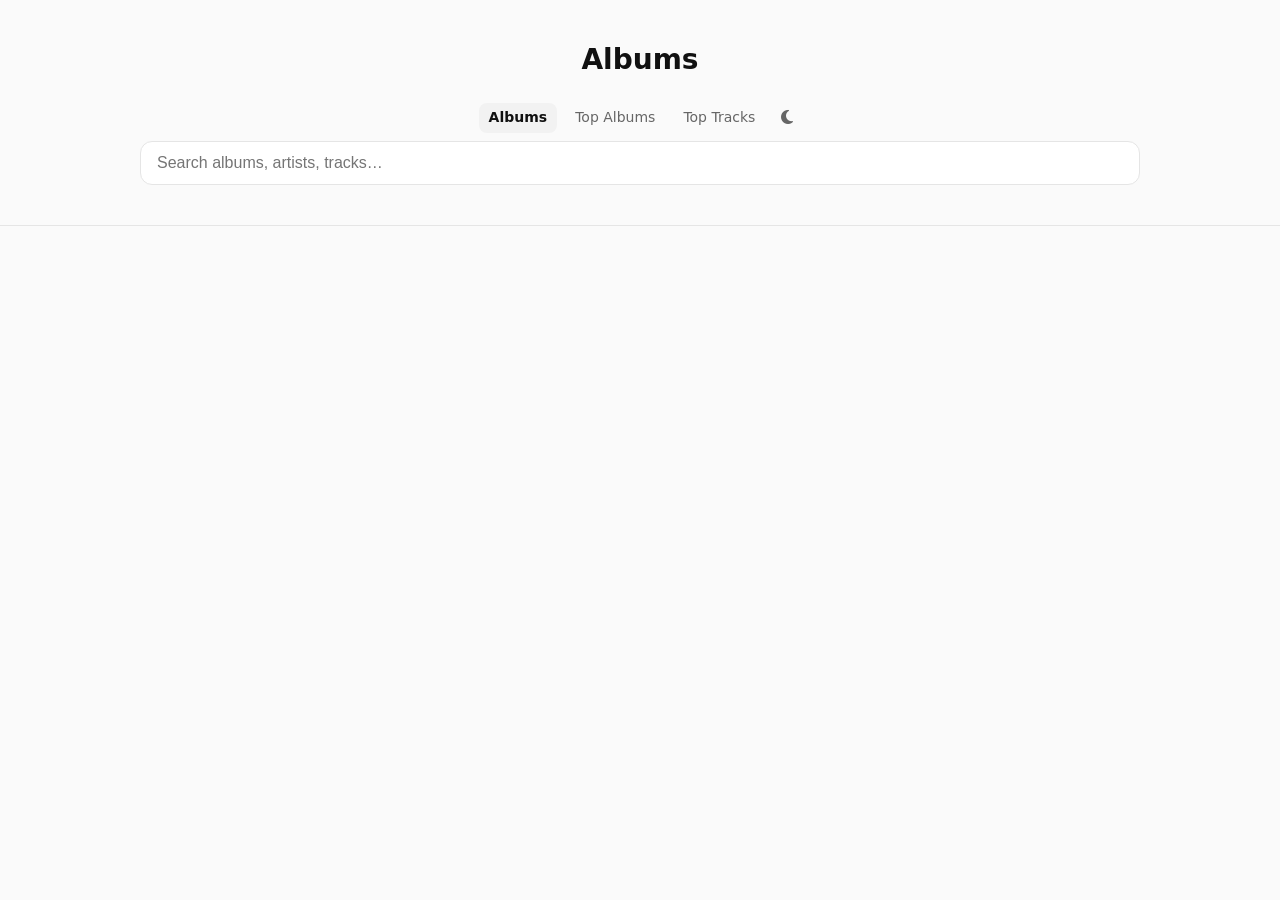
==== index.html @ 636d483b "yas" ====
<!DOCTYPE html>
<html>

<head>
    <title>Playr</title>
    <meta name="viewport" content="width=device-width, initial-scale=1">
    <link rel="stylesheet" href="css/style.css">
    <link rel="stylesheet" href="https://cdnjs.cloudflare.com/ajax/libs/font-awesome/6.5.0/css/all.min.css">
</head>

<body>

    <header>
        <h1><a href="index.html">Albums</a></h1>
        <nav class="header-nav">
            <a class="active" href="index.html">Albums</a>
            <a href="top-albums.html">Top Albums</a>
            <a href="top-tracks.html">Top Tracks</a>
            <button id="theme-toggle" class="theme-toggle" title="Toggle dark mode">
      <i class="fa-solid fa-moon"></i>
    </button>
        </nav>
        <input id="search" class="search-bar" type="search" placeholder="Search albums, artists, tracks…" />
    </header>

    <main id="album-grid"></main>

    <!-- Custom Dialog Modal -->
    <div id="dialog-modal" class="dialog-modal hidden">
        <div class="dialog-backdrop"></div>
        <div class="dialog-box">
            <h3 id="dialog-title"></h3>
            <p id="dialog-message"></p>
            <div class="dialog-buttons">
                <button id="dialog-cancel" class="dialog-btn cancel">Cancel</button>
                <button id="dialog-confirm" class="dialog-btn confirm">Confirm</button>
            </div>
        </div>
    </div>

    <script src="js/music-api.js"></script>
    <script src="js/app.js"></script>
</body>

</html>
---- css/style.css ----
* {
    transition: background-color .25s cubic-bezier(0.25, 0.46, 0.45, 0.94), color .25s ease, border-color .25s ease, transform .15s ease, box-shadow .15s ease;
}

:root {
    --bg: #fafafa;
    --card: #ffffff;
    --text: #111111;
    --muted: #666666;
    --border: #e5e5e5;
    --accent: #f5c518;
    --shadow: rgba(0, 0, 0, .08);
    --hover: #f2f2f2;
}

body.dark {
    --bg: #0f0f0f;
    --card: #161616;
    --text: #f5f5f5;
    --muted: #aaaaaa;
    --border: #2a2a2a;
    --shadow: rgba(0, 0, 0, .4);
    --hover: #222222;
}

body {
    background: var(--bg);
    color: var(--text);
}

body {
    font-family: Inter, system-ui, sans-serif;
    margin: 0;
    opacity: 0;
    transform: scale(0.985);
    transition: opacity 0.25s ease, transform 0.25s ease;
}

body.page-enter {
    opacity: 1;
    transform: scale(1);
}

body.page-exit {
    opacity: 0;
    transform: scale(0.98);
}

header {
    text-align: center;
    padding: 24px;
    border-bottom: 1px solid var(--border);
    display: flex;
    flex-direction: column;
    align-items: center;
    gap: 8px;
}

header h1 a {
    color: inherit;
    text-decoration: none;
}

.header-nav {
    display: flex;
    gap: 8px;
}

.header-nav a {
    color: var(--muted);
    text-decoration: none;
    padding: 6px 10px;
    border-radius: 8px;
    font-size: 14px;
}

.header-nav a.active {
    color: var(--text);
    font-weight: 700;
    background: var(--hover);
}

h1 {
    font-size: 28px;
    font-weight: 700;
}

#album-grid {
    display: grid;
    grid-template-columns: repeat(auto-fill, minmax(180px, 1fr));
    gap: 24px;
    padding: 24px;
}

.album-card {
    text-align: center;
    padding: 12px;
    border-radius: 16px;
    background: var(--card);
    box-shadow: 0 8px 20px var(--shadow);
    transition: transform .15s ease, box-shadow .15s ease;
    display: flex;
    flex-direction: column;
    gap: 8px;
}

.album-card:hover {
    transform: translateY(-4px);
    box-shadow: 0 8px 20px var(--shadow);
}

.album-card img {
    width: 100%;
    border-radius: 12px;
    margin-bottom: 6px;
}

.album-card h3 {
    font-size: 16px;
    margin: 4px 0 0;
}

.album-card p {
    font-size: 14px;
    color: var(--muted);
    margin: 0;
}

.open-btn {
    display: inline-block;
    padding: 8px 12px;
    border-radius: 8px;
    background: var(--text);
    color: var(--card);
    text-decoration: none;
    margin-top: 6px;
}

.album-card .score {
    min-height: 22px;
}

.album-view {
    max-width: 720px;
    margin: auto;
    margin-top: 16px;
    padding: 20px;
    background: var(--card);
    border-radius: 16px;
    box-shadow: 0 8px 20px var(--shadow);
}

.album-view img {
    width: 240px;
    border-radius: 12px;
    box-shadow: 0 8px 20px var(--shadow);
}

.album-hero {
    display: flex;
    gap: 18px;
    align-items: center;
    margin-bottom: 18px;
}

.album-meta h2 {
    margin: 0 0 6px 0;
}

.album-meta p {
    margin: 0 0 12px 0;
    color: var(--muted);
}

.album-rating h3 {
    margin: 0 0 6px 0;
}

.rating-row button,
.track-buttons button {
    padding: 6px 10px;
    border-radius: 8px;
    border: 1px solid var(--border);
    background: var(--card);
    cursor: pointer;
    margin: 2px;
}

.rating-row button:hover,
.track-buttons button:hover {
    background: var(--hover);
}

.tracklist {
    margin-top: 16px;
    border-top: 1px solid var(--border);
}

.track {
    display: grid;
    grid-template-columns: minmax(0, 1fr) auto;
    gap: 12px;
    padding: 12px 0;
    border-bottom: 1px solid var(--border);
}

.stars {
    display: inline-flex;
    gap: 2px;
    font-size: 18px;
    line-height: 1;
}

.star {
    position: relative;
    display: inline-flex;
    align-items: center;
    justify-content: center;
    width: 22px;
    height: 18px;
    font-size: 18px;
}

.star i.fa-regular.fa-star {
    color: var(--border);
    font-size: 18px;
}

.star i.fa-solid.fa-star,
.star i.fa-solid.fa-star-half-stroke {
    color: var(--accent);
    font-size: 18px;
}

.star .hit {
    position: absolute;
    top: 0;
    height: 100%;
    width: 50%;
    left: 0;
    background: transparent;
    border: 0;
    padding: 0;
    cursor: pointer;
}

.star .hit.right {
    left: 50%;
}

.star:hover i {
    transform: scale(1.12);
}

.track.is-interlude {
    opacity: 0.45;
}

.track {
    display: grid;
    grid-template-columns: minmax(0, 1fr) auto;
    align-items: center;
    gap: 12px;
    overflow: visible;
}

.track .stars {
    display: flex;
    align-items: center;
    justify-content: flex-end;
    min-width: 120px;
}

.track .track-title {
    display: flex;
    align-items: center;
    min-width: 0;
}

.track-actions {
    display: flex;
    align-items: center;
    justify-content: flex-end;
    gap: 8px;
    flex-wrap: nowrap;
}

.preview-btn {
    display: inline-flex;
    align-items: center;
    justify-content: center;
    width: 34px;
    height: 34px;
    padding: 0;
    border: none;
    background: var(--card);
    color: var(--muted);
    cursor: pointer;
    font-size: 14px;
    line-height: 1;
    flex: 0 0 auto;
}

.preview-btn:hover { 
    color: var(--text);
    transform: scale(1.1);
}

.preview-btn.is-playing {
    transform: scale(1.1);
}

.preview-btn i {
    pointer-events: none;
}

.interlude-toggle {
    background: none;
    border: none;
    color: var(--muted);
    font-size: 14px;
    cursor: pointer;
    transition: color .15s ease, transform .1s ease;
}

.interlude-toggle:hover {
    color: var(--text);
    transform: scale(1.1);
}

.disc h4 {
    font-size: 14px;
    font-weight: 700;
    color: var(--text);
    margin-bottom: 8px;
    text-transform: uppercase;
    letter-spacing: 0.04em;
}

.chart-list {
    max-width: 900px;
    margin: auto;
    margin-top: 16px;
    display: flex;
    flex-direction: column;
    gap: 12px;
}

.chart-item {
    display: flex;
    justify-content: space-between;
    align-items: center;
    padding: 14px 18px;
    border-radius: 14px;
    background: var(--card);
    box-shadow: 0 8px 20px var(--shadow);
}

.chart-left {
    display: flex;
    gap: 12px;
    align-items: center;
}

.rank {
    font-weight: bold;
    width: 28px;
}

.track-name {
    font-weight: 600;
}

.track-meta {
    font-size: 13px;
    color: #666;
}

.track-score {
    font-weight: bold;
}

.search-bar {
    width: 100%;
    max-width: 1000px;
    padding: 12px 16px;
    border-radius: 12px;
    border: 1px solid var(--border);
    font-size: 16px;
    margin-bottom: 16px;
}

.readonly .half,
.readonly .full {
    pointer-events: none;
    cursor: default;
}

.match-label {
    font-size: 12px;
    color: #666;
    margin-top: 4px;
    font-style: italic;
}

#top-albums {
    display: flex;
    flex-direction: column;
    gap: 12px;
    max-width: 1000px;
    margin: 20px auto;
    padding: 0 18px;
}

.top-album {
    display: flex;
    align-items: center;
    padding: 14px 18px;
    background: var(--card);
    border-radius: 14px;
    text-decoration: none;
    color: var(--text);
    box-shadow: 0 8px 20px var(--shadow);
    transition: transform .12s ease, box-shadow .12s ease;
}

.top-album-left {
    display: flex;
    align-items: center;
    gap: 14px;
    flex: 1;
}

.top-album-rank {
    width: 36px;
    text-align: right;
    font-weight: 700;
    opacity: 0.6;
}

.top-album img {
    width: 64px;
    height: 64px;
    object-fit: cover;
    border-radius: 8px;
}

.top-album .info {
    display: flex;
    flex-direction: column;
    gap: 2px;
}

.top-album .info h3 {
    font-size: 16px;
    margin: 0;
}

.top-album .info p {
    font-size: 14px;
    margin: 0;
    color: var(--muted);
}

.top-album .meta {
    display: flex;
    align-items: center;
    gap: 12px;
    font-size: 14px;
    font-weight: 600;
    opacity: 0.9;
    white-space: nowrap;
}

::view-transition-old(root),
::view-transition-new(root) {
    animation: none;
}

::view-transition-old(root) {
    opacity: 0;
}

::view-transition-new(root) {
    opacity: 1;
}

mark {
    background: #fde68a;
    padding: 0 2px;
    border-radius: 3px;
}

.theme-toggle {
    background: none;
    border: none;
    cursor: pointer;
    font-size: 16px;
    padding: 6px 8px;
    border-radius: 8px;
    color: var(--muted);
    transition: background .15s ease, color .15s ease;
}

.theme-toggle:hover {
    background: var(--hover);
    color: var(--text);
}

.reset-rating {
    background: none;
    border: none;
    cursor: pointer;
    font-size: 16px;
    padding: 6px 8px;
    border-radius: 8px;
    color: var(--muted);
    transition: background .15s ease, color .15s ease;
}

.reset-rating:hover {
    background: var(--hover);
    color: var(--text);
}

.dialog-modal {
    position: fixed;
    top: 0;
    left: 0;
    width: 100%;
    height: 100%;
    display: flex;
    align-items: center;
    justify-content: center;
    z-index: 10000;
}

.dialog-modal.hidden {
    display: none;
}

.dialog-backdrop {
    position: absolute;
    top: 0;
    left: 0;
    width: 100%;
    height: 100%;
    background: rgba(0, 0, 0, 0.5);
    backdrop-filter: blur(8px);
}

.dialog-box {
    position: relative;
    z-index: 10001;
    background: var(--card);
    border-radius: 16px;
    padding: 24px;
    box-shadow: 0 20px 60px rgba(0, 0, 0, 0.3);
    min-width: 300px;
    max-width: 400px;
    animation: dialog-pop 0.2s cubic-bezier(0.34, 1.56, 0.64, 1);
}

@keyframes dialog-pop {
    0% {
        transform: scale(0.85) translateY(-20px);
        opacity: 0;
    }
    100% {
        transform: scale(1) translateY(0);
        opacity: 1;
    }
}

.dialog-box h3 {
    margin: 0 0 8px 0;
    font-size: 18px;
    color: var(--text);
}

.dialog-box p {
    margin: 0 0 20px 0;
    font-size: 14px;
    color: var(--muted);
}

.dialog-buttons {
    display: flex;
    gap: 8px;
    justify-content: flex-end;
}

.dialog-btn {
    padding: 8px 16px;
    border-radius: 8px;
    border: 1px solid var(--border);
    background: var(--card);
    color: var(--text);
    cursor: pointer;
    font-size: 14px;
    transition: background 0.15s ease, border-color 0.15s ease;
}

.dialog-btn:hover {
    background: var(--hover);
}

.dialog-btn.confirm {
    background: var(--accent);
    border-color: var(--accent);
    color: #000;
    font-weight: 600;
}

.dialog-btn.confirm:hover {
    background: #ffd600;
}

.preview-modal {
    position: fixed;
    inset: 0;
    display: flex;
    align-items: center;
    justify-content: center;
    z-index: 10010;
}

.preview-modal.hidden {
    display: none;
}

.preview-backdrop {
    position: absolute;
    inset: 0;
    background: rgba(0, 0, 0, 0.55);
    backdrop-filter: blur(10px);
}

.preview-box {
    position: relative;
    z-index: 10011;
    width: min(520px, calc(100vw - 32px));
    background: var(--card);
    border: 1px solid var(--border);
    border-radius: 20px;
    padding: 24px;
    box-shadow: 0 24px 70px rgba(0, 0, 0, 0.32);
    animation: dialog-pop 0.2s cubic-bezier(0.34, 1.56, 0.64, 1);
}

.preview-close {
    position: absolute;
    top: 12px;
    right: 12px;
    width: 36px;
    height: 36px;
    border: 1px solid var(--border);
    border-radius: 999px;
    background: var(--card);
    color: var(--muted);
    cursor: pointer;
}

.preview-close:hover {
    background: var(--hover);
    color: var(--text);
}

.preview-header {
    display: flex;
    align-items: center;
    gap: 16px;
    margin-bottom: 18px;
    padding-right: 36px;
}

.preview-cover {
    width: 84px;
    height: 84px;
    object-fit: cover;
    border-radius: 14px;
    box-shadow: 0 8px 20px var(--shadow);
    flex: 0 0 auto;
}

.preview-meta {
    min-width: 0;
}

.preview-track-title {
    font-size: 20px;
    font-weight: 700;
    color: var(--text);
    margin-bottom: 6px;
}

.preview-track-subtitle {
    font-size: 14px;
    color: var(--muted);
}

.preview-audio {
    width: 100%;
    border-radius: 14px;
    background: var(--bg);
}

.track-title {
    position: relative;
    cursor: default;
}

.track-title.truncated {
    max-width: 200px;
    overflow: hidden;
    text-overflow: ellipsis;
    white-space: nowrap;
}

.track-title.truncated:hover::after {
    content: attr(data-full-title);
    display: block;
    position: absolute;
    bottom: 100%;
    left: 0;
    background: var(--card);
    border: 1px solid var(--border);
    border-radius: 8px;
    padding: 8px 12px;
    margin-bottom: 6px;
    white-space: normal;
    word-break: break-word;
    z-index: 9999;
    box-shadow: 0 8px 20px var(--shadow);
    font-size: 14px;
    max-width: 300px;
    min-width: 150px;
}

.album-title {
    position: relative;
    cursor: default;
}

.album-title.truncated {
    max-width: 100%;
    overflow: hidden;
    text-overflow: ellipsis;
    white-space: nowrap;
    display: inline-block;
}

.album-title.truncated:hover::after {
    content: attr(data-full-title);
    display: block;
    position: absolute;
    bottom: 100%;
    left: 0;
    background: var(--card);
    border: 1px solid var(--border);
    border-radius: 8px;
    padding: 8px 12px;
    margin-bottom: 6px;
    white-space: normal;
    word-break: break-word;
    z-index: 9999;
    box-shadow: 0 8px 20px var(--shadow);
    font-size: 14px;
    max-width: 300px;
    min-width: 150px;
}

@media (max-width: 640px) {
    .track {
        grid-template-columns: 1fr;
    }

    .track-actions {
        justify-content: flex-start;
        flex-wrap: wrap;
    }

    .preview-box {
        padding: 20px;
    }

    .preview-header {
        align-items: flex-start;
    }

    .preview-cover {
        width: 72px;
        height: 72px;
    }
}
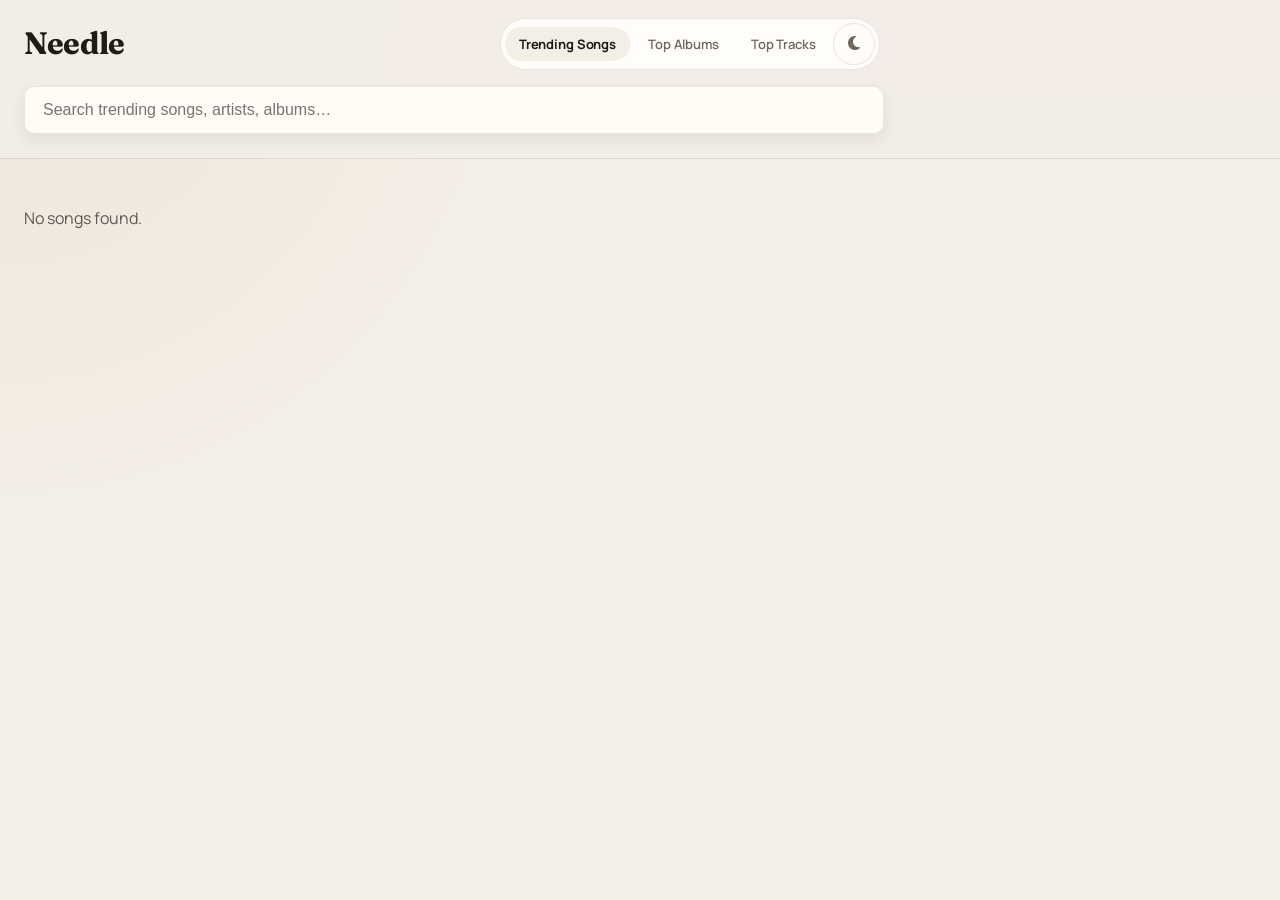
==== commit e867fb26: "yas" ====
--- a/index.html
+++ b/index.html
@@ -2,7 +2,7 @@
 <html>
 
 <head>
-    <title>Playr</title>
+    <title>Needle</title>
     <meta name="viewport" content="width=device-width, initial-scale=1">
     <link rel="stylesheet" href="css/style.css">
     <link rel="stylesheet" href="https://cdnjs.cloudflare.com/ajax/libs/font-awesome/6.5.0/css/all.min.css">
@@ -11,16 +11,16 @@
 <body>
 
     <header>
-        <h1><a href="index.html">Albums</a></h1>
+        <h1><a href="index.html">Needle</a></h1>
         <nav class="header-nav">
-            <a class="active" href="index.html">Albums</a>
+            <a class="active" href="index.html">Trending Songs</a>
             <a href="top-albums.html">Top Albums</a>
             <a href="top-tracks.html">Top Tracks</a>
             <button id="theme-toggle" class="theme-toggle" title="Toggle dark mode">
       <i class="fa-solid fa-moon"></i>
     </button>
         </nav>
-        <input id="search" class="search-bar" type="search" placeholder="Search albums, artists, tracks…" />
+        <input id="search" class="search-bar" type="search" placeholder="Search trending songs, artists, albums…" />
     </header>
 
     <main id="album-grid"></main>
--- a/css/style.css
+++ b/css/style.css
@@ -1,26 +1,45 @@
+@import url("https://fonts.googleapis.com/css2?family=Fraunces:opsz,wght@9..144,600;9..144,700&family=Manrope:wght@400;500;600;700&display=swap");
+
 * {
     transition: background-color .25s cubic-bezier(0.25, 0.46, 0.45, 0.94), color .25s ease, border-color .25s ease, transform .15s ease, box-shadow .15s ease;
 }
 
 :root {
-    --bg: #fafafa;
-    --card: #ffffff;
-    --text: #111111;
-    --muted: #666666;
-    --border: #e5e5e5;
-    --accent: #f5c518;
-    --shadow: rgba(0, 0, 0, .08);
-    --hover: #f2f2f2;
+    --bg: #f3eee6;
+    --card: rgba(255, 251, 246, 0.96);
+    --card-strong: #fffdf9;
+    --text: #1f1b16;
+    --muted: #6f675d;
+    --border: rgba(66, 49, 30, 0.11);
+    --accent: #c86f49;
+    --accent-strong: #9f5535;
+    --accent-soft: rgba(200, 111, 73, 0.10);
+    --shadow: rgba(45, 32, 20, .08);
+    --hover: rgba(80, 57, 35, 0.05);
+    --page-glow-a: rgba(214, 154, 118, 0.10);
+    --page-glow-b: rgba(255, 255, 255, 0.04);
+    --page-sheen: rgba(255, 255, 255, 0.08);
+    --header-bg: rgba(243, 238, 230, 0.96);
+    --album-shadow: rgba(45, 32, 20, .10);
 }
 
 body.dark {
-    --bg: #0f0f0f;
-    --card: #161616;
-    --text: #f5f5f5;
-    --muted: #aaaaaa;
-    --border: #2a2a2a;
-    --shadow: rgba(0, 0, 0, .4);
-    --hover: #222222;
+    --bg: #0d0d0f;
+    --card: rgba(24, 24, 27, 0.96);
+    --card-strong: #141417;
+    --text: #f2f2f3;
+    --muted: #a7a7ad;
+    --border: rgba(255, 255, 255, 0.08);
+    --accent: #d4d4d8;
+    --accent-strong: #ededf0;
+    --accent-soft: rgba(255, 255, 255, 0.06);
+    --shadow: rgba(0, 0, 0, .34);
+    --hover: rgba(255, 255, 255, 0.05);
+    --page-glow-a: rgba(255, 255, 255, 0.025);
+    --page-glow-b: rgba(255, 255, 255, 0.015);
+    --page-sheen: rgba(255, 255, 255, 0.01);
+    --header-bg: rgba(12, 12, 14, 0.96);
+    --album-shadow: rgba(0, 0, 0, .24);
 }
 
 body {
@@ -29,11 +48,26 @@
 }
 
 body {
-    font-family: Inter, system-ui, sans-serif;
+    font-family: "Manrope", system-ui, sans-serif;
     margin: 0;
     opacity: 0;
     transform: scale(0.985);
     transition: opacity 0.25s ease, transform 0.25s ease;
+    min-height: 100vh;
+    position: relative;
+    background-image:
+        radial-gradient(circle at top left, var(--page-glow-a), transparent 32%),
+        linear-gradient(180deg, var(--page-sheen), transparent 22%);
+}
+
+body::before {
+    content: "";
+    position: fixed;
+    inset: 0;
+    pointer-events: none;
+    background-image: linear-gradient(rgba(255, 255, 255, 0.02) 1px, transparent 1px), linear-gradient(90deg, rgba(255, 255, 255, 0.02) 1px, transparent 1px);
+    background-size: 32px 32px;
+    opacity: 0.06;
 }
 
 body.page-enter {
@@ -47,13 +81,17 @@
 }
 
 header {
-    text-align: center;
-    padding: 24px;
+    text-align: left;
+    padding: 18px 24px 16px;
     border-bottom: 1px solid var(--border);
-    display: flex;
-    flex-direction: column;
-    align-items: center;
-    gap: 8px;
+    display: grid;
+    grid-template-columns: auto 1fr auto;
+    align-items: center;
+    gap: 16px;
+    position: sticky;
+    top: 0;
+    z-index: 20;
+    background: var(--header-bg);
 }
 
 header h1 a {
@@ -62,62 +100,123 @@
 }
 
 .header-nav {
-    display: flex;
-    gap: 8px;
+    display: inline-flex;
+    justify-self: center;
+    align-items: center;
+    gap: 4px;
+    padding: 4px;
+    border: 1px solid var(--border);
+    border-radius: 999px;
+    background: var(--card-strong);
 }
 
 .header-nav a {
     color: var(--muted);
     text-decoration: none;
-    padding: 6px 10px;
-    border-radius: 8px;
-    font-size: 14px;
+    padding: 8px 14px;
+    border-radius: 999px;
+    font-size: 13px;
+    font-weight: 600;
+    letter-spacing: -0.01em;
 }
 
 .header-nav a.active {
     color: var(--text);
     font-weight: 700;
-    background: var(--hover);
+    background: var(--bg);
 }
 
 h1 {
-    font-size: 28px;
+    font-family: "Fraunces", Georgia, serif;
+    font-size: 31px;
     font-weight: 700;
+    letter-spacing: -0.025em;
+    margin: 0;
+    line-height: 0.95;
 }
 
 #album-grid {
     display: grid;
-    grid-template-columns: repeat(auto-fill, minmax(180px, 1fr));
-    gap: 24px;
-    padding: 24px;
+    grid-template-columns: repeat(auto-fill, minmax(240px, 1fr));
+    gap: 26px;
+    padding: 32px 24px 48px;
+    max-width: 1320px;
+    margin: 0 auto;
 }
 
 .album-card {
-    text-align: center;
-    padding: 12px;
-    border-radius: 16px;
+    text-align: left;
+    padding: 14px;
+    border-radius: 18px;
     background: var(--card);
-    box-shadow: 0 8px 20px var(--shadow);
+    border: 1px solid var(--border);
+    box-shadow: 0 10px 24px var(--shadow);
     transition: transform .15s ease, box-shadow .15s ease;
     display: flex;
     flex-direction: column;
-    gap: 8px;
+    gap: 14px;
+    position: relative;
+    overflow: hidden;
 }
 
 .album-card:hover {
-    transform: translateY(-4px);
-    box-shadow: 0 8px 20px var(--shadow);
+    transform: translateY(-3px);
+    box-shadow: 0 14px 30px var(--shadow);
+}
+
+.album-art-wrap {
+    position: relative;
+    border-radius: 14px;
+    overflow: hidden;
+    background: var(--card-strong);
+}
+
+.album-art-wrap::before {
+    content: "";
+    position: absolute;
+    inset: -18% -42%;
+    background: linear-gradient(115deg, transparent 30%, rgba(255, 255, 255, 0.22) 48%, transparent 66%);
+    opacity: 0;
+    transform: translate3d(-40%, 0, 0) rotate(8deg);
+    pointer-events: none;
+    z-index: 2;
+}
+
+.album-art-wrap::after {
+    content: "";
+    position: absolute;
+    inset: auto 0 0 0;
+    height: 40%;
+    background: linear-gradient(180deg, transparent, rgba(0, 0, 0, 0.22));
+    pointer-events: none;
 }
 
 .album-card img {
     width: 100%;
-    border-radius: 12px;
-    margin-bottom: 6px;
+    border-radius: 14px;
+    aspect-ratio: 1;
+    object-fit: cover;
+    display: block;
+    transform: none;
+    animation: none;
+}
+
+.album-card:hover .album-art-wrap::before {
+    opacity: 0.65;
+    animation: cover-shine 1.1s ease;
+}
+
+.album-card:hover img {
+    transform: scale(1.025);
 }
 
 .album-card h3 {
-    font-size: 16px;
-    margin: 4px 0 0;
+    font-family: "Fraunces", Georgia, serif;
+    font-size: 24px;
+    font-weight: 700;
+    margin: 0;
+    line-height: 0.98;
+    letter-spacing: -0.02em;
 }
 
 .album-card p {
@@ -126,54 +225,274 @@
     margin: 0;
 }
 
+.album-card-body {
+    display: flex;
+    flex-direction: column;
+    gap: 12px;
+}
+
+.album-card-copy {
+    display: flex;
+    flex-direction: column;
+    gap: 6px;
+}
+
+.album-card-meta,
+.album-meta-row {
+    display: flex;
+    flex-wrap: wrap;
+    gap: 8px;
+    align-items: center;
+}
+
+.meta-chip {
+    display: inline-flex;
+    align-items: center;
+    justify-content: center;
+    gap: 6px;
+    min-height: 28px;
+    padding: 4px 11px;
+    border-radius: 999px;
+    background: var(--accent-soft);
+    border: 1px solid var(--border);
+    color: var(--text);
+    font-size: 11px;
+    font-weight: 500;
+    line-height: 1.1;
+    white-space: nowrap;
+}
+
+.explicit-chip {
+    background: rgba(31, 27, 22, 0.08);
+    border-color: var(--border);
+}
+
 .open-btn {
-    display: inline-block;
-    padding: 8px 12px;
-    border-radius: 8px;
-    background: var(--text);
-    color: var(--card);
+    display: inline-flex;
+    align-items: center;
+    justify-content: center;
+    min-height: 42px;
+    padding: 0 16px;
+    color: var(--muted);
     text-decoration: none;
-    margin-top: 6px;
+    margin-top: auto;
+    font-size: 14px;
+    font-weight: 700;
+    letter-spacing: -0.02em;
+}
+
+.open-btn:hover {
+    transform: scale(1.1); 
+    color: var(--text);
 }
 
 .album-card .score {
     min-height: 22px;
 }
 
+.score-row {
+    display: flex;
+    align-items: center;
+    justify-content: space-between;
+}
+
+.home-track-actions {
+    align-items: center;
+    flex-direction: row;
+    gap: 12px;
+}
+
+.home-track-card .album-card-body {
+    gap: 14px;
+}
+
+.home-track-card .album-card-copy p {
+    line-height: 1.45;
+}
+
+.home-track-rating {
+    min-height: 24px;
+    flex: 1 1 auto;
+}
+
+.home-track-rating .stars {
+    flex-wrap: nowrap;
+}
+
+.home-track-buttons {
+    display: flex;
+    align-items: center;
+    justify-content: flex-end;
+    gap: 8px;
+    flex-wrap: nowrap;
+    width: auto;
+}
+
+.home-track-buttons .open-btn {
+    margin-top: 0;
+}
+
+.home-track-buttons .preview-btn,
+.home-track-buttons .open-btn {
+    flex: 0 0 auto;
+}
+
+.home-icon-btn {
+    width: 34px;
+    min-width: 34px;
+    min-height: 34px;
+    padding: 0;
+    border-radius: 999px;
+}
+
+.home-icon-btn i {
+    pointer-events: none;
+    transition: transform .45s cubic-bezier(0.22, 1, 0.36, 1);
+}
+
+.home-icon-btn:hover i {
+    transform: rotate(1turn);
+}
+
+.score-label {
+    display: inline-flex;
+    align-items: center;
+}
+
 .album-view {
-    max-width: 720px;
-    margin: auto;
-    margin-top: 16px;
-    padding: 20px;
+    max-width: 1040px;
+    margin: 28px auto 48px;
+    padding: 24px;
     background: var(--card);
-    border-radius: 16px;
-    box-shadow: 0 8px 20px var(--shadow);
+    border-radius: 20px;
+    border: 1px solid var(--border);
+    box-shadow: 0 14px 36px var(--album-shadow);
 }
 
 .album-view img {
-    width: 240px;
-    border-radius: 12px;
-    box-shadow: 0 8px 20px var(--shadow);
+    width: 280px;
+    border-radius: 18px;
+    box-shadow: 0 12px 24px var(--shadow);
+    transform-origin: center center;
+    animation: hero-cover-float 14s ease-in-out infinite;
 }
 
 .album-hero {
     display: flex;
-    gap: 18px;
-    align-items: center;
-    margin-bottom: 18px;
+    gap: 28px;
+    align-items: flex-start;
+    margin-bottom: 28px;
+}
+
+.album-right {
+    display: flex;
+    flex-direction: column;
+    gap: 14px;
+    min-width: 0;
+}
+
+.album-kicker {
+    font-size: 13px;
+    text-transform: uppercase;
+    letter-spacing: 0.11em;
+    color: var(--accent-strong);
+    font-weight: 700;
 }
 
 .album-meta h2 {
-    margin: 0 0 6px 0;
+    margin: 0 0 8px 0;
+    font-family: "Fraunces", Georgia, serif;
+    font-size: clamp(32px, 5vw, 54px);
+    line-height: 0.9;
+    letter-spacing: -0.04em;
 }
 
 .album-meta p {
-    margin: 0 0 12px 0;
-    color: var(--muted);
+    margin: 0 0 14px 0;
+    color: var(--muted);
+    font-size: 16px;
+}
+
+.album-meta-row {
+    margin: 4px 0 14px;
+    row-gap: 10px;
+    column-gap: 10px;
+}
+
+.album-links {
+    display: flex;
+    flex-wrap: wrap;
+    gap: 12px;
+    margin-top: 2px;
+    margin-bottom: 22px;
+    align-items: center;
+}
+
+.meta-link {
+    display: inline-flex;
+    align-items: center;
+    justify-content: center;
+    gap: 8px;
+    min-height: 40px;
+    padding: 0 14px;
+    border-radius: 10px;
+    background: var(--text);
+    color: var(--card-strong);
+    text-decoration: none;
+    font-size: 14px;
+    font-weight: 600;
+    line-height: 1.1;
+    white-space: nowrap;
+}
+
+.meta-link.secondary {
+    background: transparent;
+    color: var(--text);
+    border: 1px solid var(--border);
+}
+
+.meta-link:hover {
+    transform: translateY(-1px);
+    background: var(--accent-strong);
+    color: #fff8f2;
+}
+
+.meta-link.secondary:hover {
+    background: var(--hover);
+    color: var(--text);
+}
+
+.export-btn {
+    border: 1px solid var(--border);
+    cursor: pointer;
+    font-family: inherit;
+}
+
+.export-btn.is-busy {
+    pointer-events: none;
+    opacity: 0.82;
+}
+
+.export-capture-shell {
+    position: fixed;
+    left: -10000px;
+    top: 0;
+    pointer-events: none;
+    z-index: -1;
+}
+
+.export-capture,
+.export-capture * {
+    animation: none !important;
+    transition: none !important;
 }
 
 .album-rating h3 {
     margin: 0 0 6px 0;
+    font-size: 14px;
+    text-transform: uppercase;
+    letter-spacing: 0.12em;
+    color: var(--muted);
 }
 
 .rating-row button,
@@ -200,7 +519,7 @@
     display: grid;
     grid-template-columns: minmax(0, 1fr) auto;
     gap: 12px;
-    padding: 12px 0;
+    padding: 16px 0;
     border-bottom: 1px solid var(--border);
 }
 
@@ -209,6 +528,7 @@
     gap: 2px;
     font-size: 18px;
     line-height: 1;
+    align-items: center;
 }
 
 .star {
@@ -219,6 +539,7 @@
     width: 22px;
     height: 18px;
     font-size: 18px;
+    transform-origin: center;
 }
 
 .star i.fa-regular.fa-star {
@@ -252,6 +573,63 @@
     transform: scale(1.12);
 }
 
+.stars.readonly .star:hover i {
+    transform: none;
+}
+
+.stars.readonly .star {
+    cursor: default;
+}
+
+.star.burst {
+    animation: star-pop .36s cubic-bezier(0.2, 1.4, 0.4, 1);
+}
+
+.star-particle {
+    position: absolute;
+    left: 0;
+    top: 0;
+    font-size: 12px;
+    color: color-mix(in srgb, var(--accent) 78%, white);
+    pointer-events: none;
+    z-index: 10050;
+    transform: translate(-50%, -50%);
+    animation-name: star-fly;
+    animation-timing-function: cubic-bezier(0.18, 0.72, 0.2, 1);
+    animation-fill-mode: forwards;
+    filter: drop-shadow(0 3px 8px rgba(0, 0, 0, 0.18));
+}
+
+.star-particle i {
+    display: block;
+}
+
+@keyframes star-pop {
+    0% {
+        transform: scale(0.82);
+    }
+    55% {
+        transform: scale(1.38);
+    }
+    100% {
+        transform: scale(1);
+    }
+}
+
+@keyframes star-fly {
+    0% {
+        opacity: 0.95;
+        transform: translate(-50%, -50%) translate(0, 0) scale(0.7) rotate(0deg);
+    }
+    70% {
+        opacity: 1;
+    }
+    100% {
+        opacity: 0;
+        transform: translate(-50%, -50%) translate(var(--drift-x), var(--drift-y)) scale(1.28) rotate(var(--particle-rotate));
+    }
+}
+
 .track.is-interlude {
     opacity: 0.45;
 }
@@ -260,8 +638,60 @@
     display: grid;
     grid-template-columns: minmax(0, 1fr) auto;
     align-items: center;
-    gap: 12px;
+    gap: 18px;
     overflow: visible;
+}
+
+.track-main {
+    display: flex;
+    flex-direction: column;
+    gap: 6px;
+    min-width: 0;
+}
+
+.track-line {
+    display: flex;
+    align-items: center;
+    gap: 10px;
+    min-width: 0;
+}
+
+.track-number {
+    width: 28px;
+    height: 28px;
+    display: inline-flex;
+    align-items: center;
+    justify-content: center;
+    border-radius: 999px;
+    background: var(--accent-soft);
+    color: var(--accent-strong);
+    font-size: 12px;
+    font-weight: 700;
+    flex: 0 0 auto;
+}
+
+.track-subline {
+    display: flex;
+    align-items: center;
+    gap: 10px;
+    color: var(--muted);
+    font-size: 13px;
+    padding-left: 38px;
+}
+
+.track-pill {
+    display: inline-flex;
+    align-items: center;
+    justify-content: center;
+    min-width: 22px;
+    height: 22px;
+    padding: 0 6px;
+    border-radius: 999px;
+    background: var(--hover);
+    color: var(--muted);
+    font-size: 11px;
+    font-weight: 700;
+    flex: 0 0 auto;
 }
 
 .track .stars {
@@ -275,6 +705,8 @@
     display: flex;
     align-items: center;
     min-width: 0;
+    font-size: 16px;
+    font-weight: 500;
 }
 
 .track-actions {
@@ -293,7 +725,7 @@
     height: 34px;
     padding: 0;
     border: none;
-    background: var(--card);
+    background: var(--card-strong);
     color: var(--muted);
     cursor: pointer;
     font-size: 14px;
@@ -308,6 +740,7 @@
 
 .preview-btn.is-playing {
     transform: scale(1.1);
+    color: var(--accent-strong);
 }
 
 .preview-btn i {
@@ -338,22 +771,23 @@
 }
 
 .chart-list {
-    max-width: 900px;
-    margin: auto;
-    margin-top: 16px;
+    max-width: 1000px;
+    margin: 28px auto 48px;
     display: flex;
     flex-direction: column;
-    gap: 12px;
+    gap: 14px;
+    padding: 0 18px;
 }
 
 .chart-item {
     display: flex;
     justify-content: space-between;
     align-items: center;
-    padding: 14px 18px;
-    border-radius: 14px;
+    padding: 16px 18px;
+    border-radius: 16px;
     background: var(--card);
-    box-shadow: 0 8px 20px var(--shadow);
+    border: 1px solid var(--border);
+    box-shadow: 0 10px 24px var(--shadow);
 }
 
 .chart-left {
@@ -373,7 +807,7 @@
 
 .track-meta {
     font-size: 13px;
-    color: #666;
+    color: var(--muted);
 }
 
 .track-score {
@@ -382,12 +816,20 @@
 
 .search-bar {
     width: 100%;
-    max-width: 1000px;
-    padding: 12px 16px;
-    border-radius: 12px;
+    max-width: 860px;
+    grid-column: 1 / -1;
+    padding: 14px 18px;
+    border-radius: 10px;
     border: 1px solid var(--border);
     font-size: 16px;
-    margin-bottom: 16px;
+    margin-bottom: 8px;
+    background: var(--card);
+    box-shadow: 0 6px 16px var(--shadow);
+}
+
+.search-bar:focus {
+    outline: 2px solid color-mix(in srgb, var(--accent) 45%, transparent);
+    outline-offset: 2px;
 }
 
 .readonly .half,
@@ -398,9 +840,10 @@
 
 .match-label {
     font-size: 12px;
-    color: #666;
-    margin-top: 4px;
-    font-style: italic;
+    color: var(--accent-strong);
+    margin-top: 2px;
+    font-style: normal;
+    font-weight: 500;
 }
 
 #top-albums {
@@ -415,13 +858,18 @@
 .top-album {
     display: flex;
     align-items: center;
-    padding: 14px 18px;
+    padding: 16px 18px;
     background: var(--card);
-    border-radius: 14px;
+    border-radius: 16px;
     text-decoration: none;
     color: var(--text);
-    box-shadow: 0 8px 20px var(--shadow);
+    border: 1px solid var(--border);
+    box-shadow: 0 10px 24px var(--shadow);
     transition: transform .12s ease, box-shadow .12s ease;
+}
+
+.top-album:hover {
+    transform: translateY(-3px);
 }
 
 .top-album-left {
@@ -442,7 +890,7 @@
     width: 64px;
     height: 64px;
     object-fit: cover;
-    border-radius: 8px;
+    border-radius: 10px;
 }
 
 .top-album .info {
@@ -452,7 +900,9 @@
 }
 
 .top-album .info h3 {
-    font-size: 16px;
+    font-family: "Fraunces", Georgia, serif;
+    font-size: 23px;
+    line-height: 0.98;
     margin: 0;
 }
 
@@ -460,6 +910,12 @@
     font-size: 14px;
     margin: 0;
     color: var(--muted);
+}
+
+.list-submeta {
+    font-size: 12px;
+    color: var(--accent-strong);
+    margin-top: 4px;
 }
 
 .top-album .meta {
@@ -492,12 +948,15 @@
 }
 
 .theme-toggle {
-    background: none;
-    border: none;
+    justify-self: end;
+    width: 42px;
+    height: 42px;
+    background: var(--card-strong);
+    border: 1px solid var(--border);
     cursor: pointer;
     font-size: 16px;
-    padding: 6px 8px;
-    border-radius: 8px;
+    padding: 0;
+    border-radius: 999px;
     color: var(--muted);
     transition: background .15s ease, color .15s ease;
 }
@@ -525,13 +984,7 @@
 
 .dialog-modal {
     position: fixed;
-    top: 0;
-    left: 0;
-    width: 100%;
-    height: 100%;
-    display: flex;
-    align-items: center;
-    justify-content: center;
+    inset: 0;
     z-index: 10000;
 }
 
@@ -550,25 +1003,65 @@
 }
 
 .dialog-box {
-    position: relative;
+    position: fixed;
+    top: 50%;
+    left: 50%;
     z-index: 10001;
     background: var(--card);
     border-radius: 16px;
     padding: 24px;
     box-shadow: 0 20px 60px rgba(0, 0, 0, 0.3);
-    min-width: 300px;
-    max-width: 400px;
-    animation: dialog-pop 0.2s cubic-bezier(0.34, 1.56, 0.64, 1);
-}
-
-@keyframes dialog-pop {
+    width: min(420px, calc(100vw - 32px));
+    max-height: calc(100vh - 40px);
+    overflow-y: auto;
+    transform: translate(-50%, -50%);
+    animation: dialog-pop-centered 0.2s cubic-bezier(0.34, 1.56, 0.64, 1);
+}
+
+@keyframes dialog-pop-centered {
     0% {
-        transform: scale(0.85) translateY(-20px);
+        transform: translate(-50%, -53%) scale(0.9);
         opacity: 0;
     }
     100% {
-        transform: scale(1) translateY(0);
+        transform: translate(-50%, -50%) scale(1);
         opacity: 1;
+    }
+}
+
+@keyframes cover-drift {
+    0% {
+        transform: scale(1.035) translate3d(0, 0, 0);
+    }
+    33% {
+        transform: scale(1.055) translate3d(1.5%, -1.5%, 0);
+    }
+    66% {
+        transform: scale(1.045) translate3d(-1.2%, 1.4%, 0);
+    }
+    100% {
+        transform: scale(1.035) translate3d(0, 0, 0);
+    }
+}
+
+@keyframes hero-cover-float {
+    0% {
+        transform: translate3d(0, 0, 0) rotate(-1deg) scale(1.01);
+    }
+    50% {
+        transform: translate3d(0, -8px, 0) rotate(1deg) scale(1.03);
+    }
+    100% {
+        transform: translate3d(0, 0, 0) rotate(-1deg) scale(1.01);
+    }
+}
+
+@keyframes cover-shine {
+    0% {
+        transform: translate3d(-55%, 0, 0) rotate(8deg);
+    }
+    100% {
+        transform: translate3d(55%, 0, 0) rotate(8deg);
     }
 }
 
@@ -619,9 +1112,6 @@
 .preview-modal {
     position: fixed;
     inset: 0;
-    display: flex;
-    align-items: center;
-    justify-content: center;
     z-index: 10010;
 }
 
@@ -637,15 +1127,31 @@
 }
 
 .preview-box {
-    position: relative;
+    position: fixed;
+    top: 50%;
+    left: 50%;
     z-index: 10011;
     width: min(520px, calc(100vw - 32px));
-    background: var(--card);
-    border: 1px solid var(--border);
-    border-radius: 20px;
+    background: var(--card-strong);
+    border: 1px solid var(--border);
+    border-radius: 16px;
     padding: 24px;
-    box-shadow: 0 24px 70px rgba(0, 0, 0, 0.32);
-    animation: dialog-pop 0.2s cubic-bezier(0.34, 1.56, 0.64, 1);
+    max-height: calc(100vh - 40px);
+    overflow-y: auto;
+    transform: translate(-50%, -50%);
+    box-shadow: 0 24px 70px var(--album-shadow);
+    animation: dialog-pop-centered 0.2s cubic-bezier(0.34, 1.56, 0.64, 1);
+}
+
+body.album-themed .album-view,
+body.album-themed .preview-box {
+    border-color: color-mix(in srgb, var(--accent) 22%, var(--border));
+}
+
+body.album-themed .album-kicker,
+body.album-themed .match-label,
+body.album-themed .list-submeta {
+    color: var(--accent-strong);
 }
 
 .preview-close {
@@ -656,7 +1162,7 @@
     height: 36px;
     border: 1px solid var(--border);
     border-radius: 999px;
-    background: var(--card);
+    background: var(--card-strong);
     color: var(--muted);
     cursor: pointer;
 }
@@ -678,9 +1184,10 @@
     width: 84px;
     height: 84px;
     object-fit: cover;
-    border-radius: 14px;
-    box-shadow: 0 8px 20px var(--shadow);
+    border-radius: 12px;
+    box-shadow: 0 8px 18px var(--shadow);
     flex: 0 0 auto;
+    animation: none;
 }
 
 .preview-meta {
@@ -688,10 +1195,29 @@
 }
 
 .preview-track-title {
-    font-size: 20px;
+    font-family: "Fraunces", Georgia, serif;
+    font-size: 28px;
     font-weight: 700;
     color: var(--text);
     margin-bottom: 6px;
+}
+
+@media (max-width: 820px) {
+    header {
+        grid-template-columns: 1fr auto;
+        align-items: start;
+    }
+
+    .header-nav {
+        grid-column: 1 / -1;
+        justify-self: start;
+        overflow-x: auto;
+        max-width: 100%;
+    }
+
+    .search-bar {
+        grid-column: 1 / -1;
+    }
 }
 
 .preview-track-subtitle {
@@ -703,6 +1229,13 @@
     width: 100%;
     border-radius: 14px;
     background: var(--bg);
+    accent-color: var(--accent);
+}
+
+.preview-actions {
+    display: flex;
+    justify-content: flex-start;
+    margin-top: 14px;
 }
 
 .track-title {
@@ -780,6 +1313,37 @@
         flex-wrap: wrap;
     }
 
+    .album-hero {
+        flex-direction: column;
+    }
+
+    .album-view img {
+        width: 100%;
+        max-width: 340px;
+    }
+
+    .album-view {
+        margin: 18px 12px 36px;
+        padding: 20px;
+    }
+
+    .album-meta-row,
+    .album-links {
+        margin-bottom: 16px;
+    }
+
+    #album-grid {
+        grid-template-columns: 1fr;
+        padding: 20px 12px 32px;
+    }
+
+    .chart-item,
+    .top-album {
+        flex-direction: column;
+        align-items: flex-start;
+        gap: 14px;
+    }
+
     .preview-box {
         padding: 20px;
     }
@@ -792,4 +1356,22 @@
         width: 72px;
         height: 72px;
     }
+
+    .home-track-card .score-row {
+        align-items: center;
+    }
+
+    .home-track-rating .stars {
+        flex-wrap: wrap;
+    }
+}
+
+@media (prefers-reduced-motion: reduce) {
+    .album-card img,
+    .album-view img,
+    .preview-cover,
+    .album-art-wrap::before {
+        animation: none !important;
+        transform: none !important;
+    }
 }
